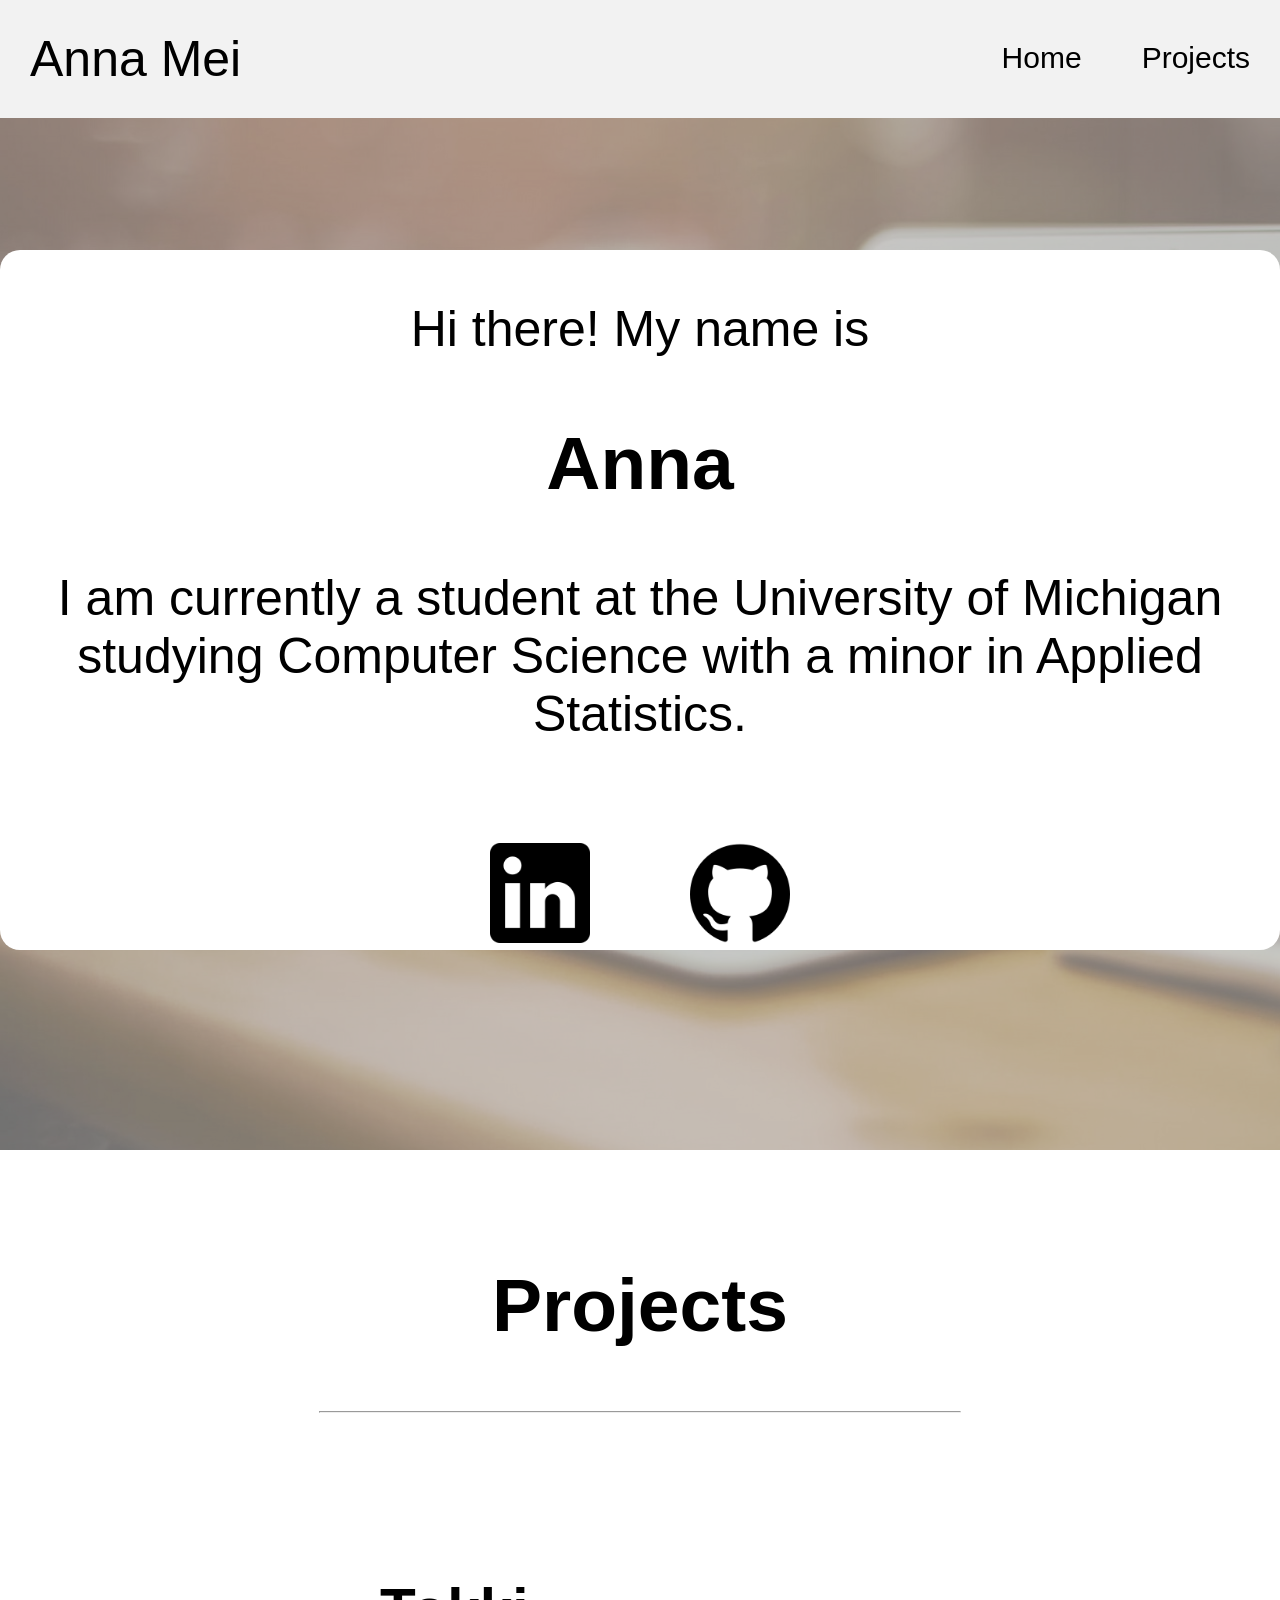
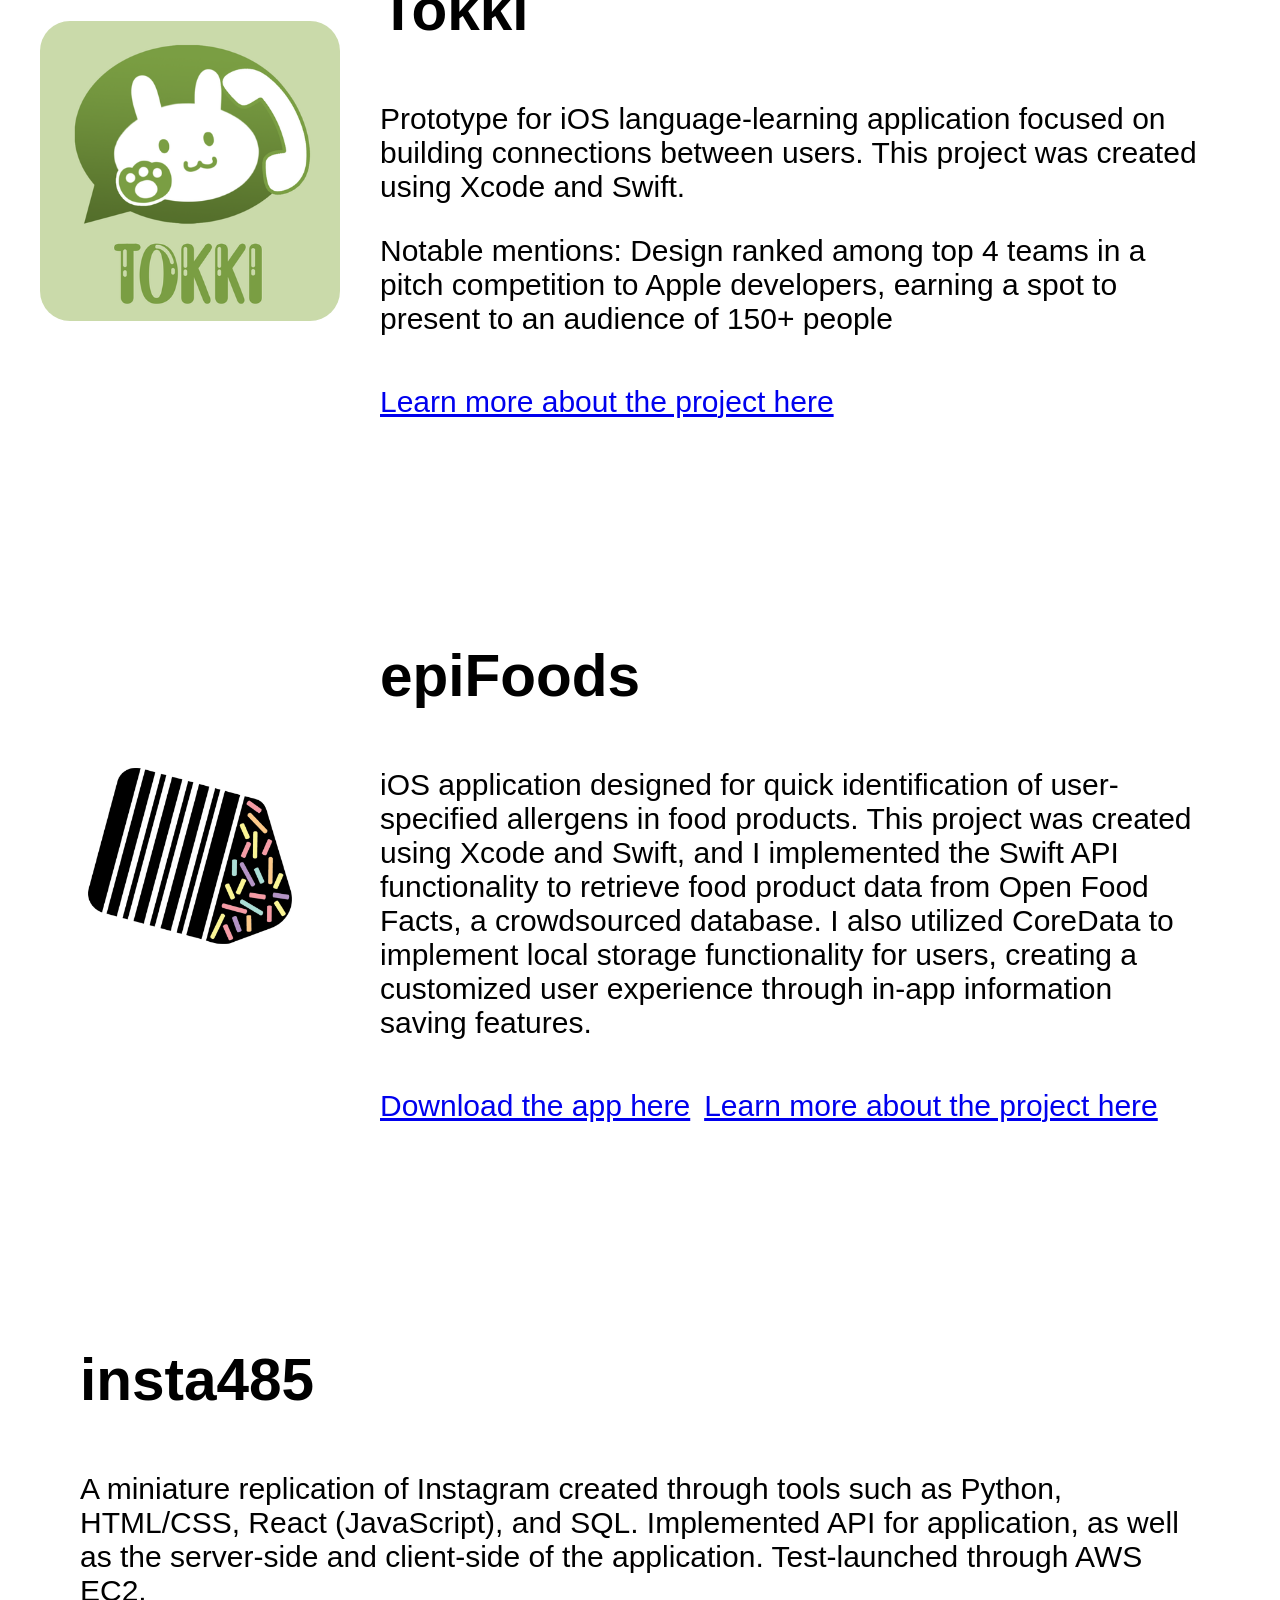
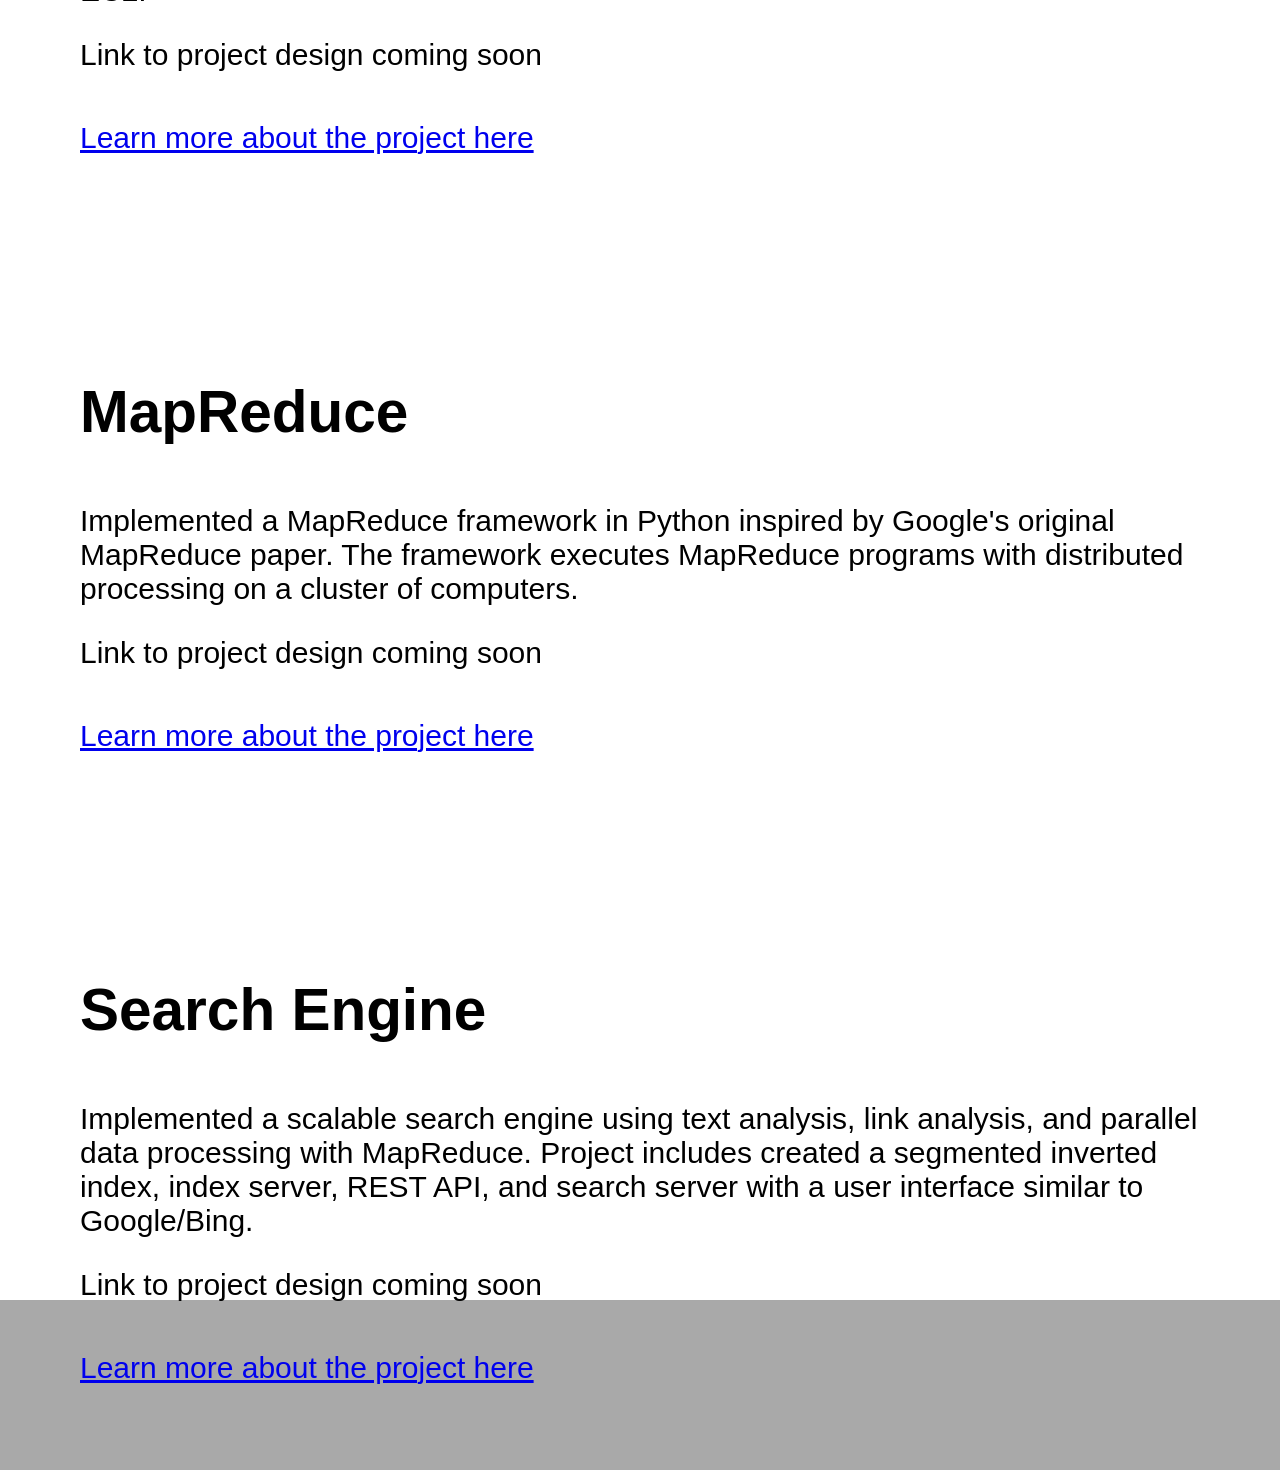
==== index.html @ 453af97c "Revised website files" ====
<!DOCTYPE html>
<html lang="en">
  <head>
    <link rel="stylesheet" type="text/css" href="css/style.css" />
  </head>
  <body>
    <div class="topnav">
      <div class="topnav-left">
        <a href="/">Anna Mei</a>
      </div>
      <div class="topnav-right">
        <a href="#home">Home</a>
        <a href="#projects">Projects</a>
      </div>
    </div>
    <section id="home" class="home-section">
      <div class="home-box-inside">
        <p>Hi there! My name is</p>
        <h1>Anna</h1>
        <p>
          I am currently a student at the University of Michigan studying
          Computer Science with a minor in Applied Statistics.
        </p>
        <div class="contact-info-links">
          <a href="https://www.linkedin.com/in/anna-mei-44677b21b/"
            ><img
              src="/uploads/linkedin-logo.png"
              alt="linkedin-profile"
              style="width: 100px"
          /></a>
          <a href="https://github.com/amei34"
            ><img
              src="/uploads/github-logo.png"
              alt="github-profile"
              style="width: 100px"
          /></a>
        </div>
      </div>
    </section>

    <section id="projects" class="project-section">
      <h1>Projects</h1>
      <hr style="width: 50%" />
      <div class="project">
        <img src="/uploads/tokki-logo.png" alt="tokki-logo" />
        <div class="project-description">
          <h3>Tokki</h3>
          <p>
            Prototype for iOS language-learning application focused on building
            connections between users. This project was created using Xcode and
            Swift.
          </p>
          <p>
            Notable mentions: Design ranked among top 4 teams in a pitch
            competition to Apple developers, earning a spot to present to an
            audience of 150+ people
          </p>
          <a href="https://www.eccchicago.org/2022-showcase.html"
            >Learn more about the project here</a
          >
        </div>
      </div>
      <div class="project">
        <img src="/uploads/epifoods-logo.png" alt="epifoods-logo" />
        <div class="project-description">
          <h3>epiFoods</h3>
          <p>
            iOS application designed for quick identification of user-specified
            allergens in food products. This project was created using Xcode and
            Swift, and I implemented the Swift API functionality to retrieve
            food product data from Open Food Facts, a crowdsourced database. I
            also utilized CoreData to implement local storage functionality for
            users, creating a customized user experience through in-app
            information saving features.
          </p>
          <a
            href="https://apps.apple.com/us/app/epifoods/id1658194725?itsct=apps_box_badge&itscg=30200"
            >Download the app here</a
          >
          <a
            href="https://www.eccchicago.org/2022-app-accelerator.html#epifoods"
            >Learn more about the project here</a
          >
        </div>
      </div>
      <div class="project">
        <div class="project-description">
          <h3>insta485</h3>
          <p>
            A miniature replication of Instagram created through tools such as
            Python, HTML/CSS, React (JavaScript), and SQL. Implemented API for
            application, as well as the server-side and client-side of the
            application. Test-launched through AWS EC2.
          </p>
          <p>Link to project design coming soon</p>
          <a href="https://eecs485staff.github.io/p3-insta485-clientside/"
            >Learn more about the project here</a
          >
        </div>
      </div>
      <div class="project">
        <div class="project-description">
          <h3>MapReduce</h3>
          <p>
            Implemented a MapReduce framework in Python inspired by Google's
            original MapReduce paper. The framework executes MapReduce programs
            with distributed processing on a cluster of computers.
          </p>
          <p>Link to project design coming soon</p>
          <a href="https://eecs485staff.github.io/p4-mapreduce/"
            >Learn more about the project here</a
          >
        </div>
      </div>
      <div class="project">
        <div class="project-description">
          <h3>Search Engine</h3>
          <p>
            Implemented a scalable search engine using text analysis, link
            analysis, and parallel data processing with MapReduce. Project
            includes created a segmented inverted index, index server, REST API,
            and search server with a user interface similar to Google/Bing.
          </p>
          <p>Link to project design coming soon</p>
          <a href="https://eecs485staff.github.io/p5-search-engine/"
            >Learn more about the project here</a
          >
        </div>
      </div>
    </section>
  </body>
</html>
---- css/style.css ----
body {
    margin: 0;
    font-family: -apple-system, BlinkMacSystemFont, sans-serif;
    background-image: url(/uploads/desktop.png);
    background-repeat: no-repeat;
    background-color: darkgray;
    background-blend-mode: soft-light;
    
}

/* Add a black background color to the top navigation */
.topnav {
    position: fixed;
    top: 0;
    width: 100%;
    background-color: #f2f2f2;
    display: flex;
    justify-content: space-between;
} 


/* Style the links inside the navigation bar */
.topnav-right a {
    float: left;
    color: black;
    text-align: center;
    padding: 41px 30px;
    text-decoration: none;
    font-size: 30px;
}

/* Change the color of links on hover */
.topnav-right a:hover {
    background-color: #ddd;
    color: black;
    text-decoration: underline;
}

.topnav-left a {
    float: left;
    color: black;
    text-align: center;
    padding: 30px;
    text-decoration: none;
    font-size: 50px;
}

.home-section {
    padding-top: 250px;
    display: flex;
    justify-content: center;
    text-align: center;
    color: black;
    font-size: 50px;
    height: 900px;
}

.home-box-inside {
    width: 1300px;
    height: 650px;
    text-align: center;
    opacity: 1;
    background-color: white;
    border-radius: 20px;
    padding-bottom: 50px;
    padding-left: 50px;
    padding-right: 50px;
}

.project-section {
    padding-top: 50px;
    background-size: cover;
    margin: 0;
    background-color: white;
    text-align: center;
    height: 3300px;
    font-size: 50px;
}

.project {
    padding:40px;
    display: flex;
    justify-content: space-evenly;
    text-align: left;
} 

.project img {
    border-radius: 30px;
    width: 300px;
    height: 300px;
    align-self: center;
    
}

.project-description {
    padding: 40px;
}
.project-description p {
    font-size: 30px;
}

.project-description a {
    font-size: 30px;
} 

.contact-info-links {
    display: flex;
    justify-content: center;
}

.contact-info-links img{
    padding: 50px;
}
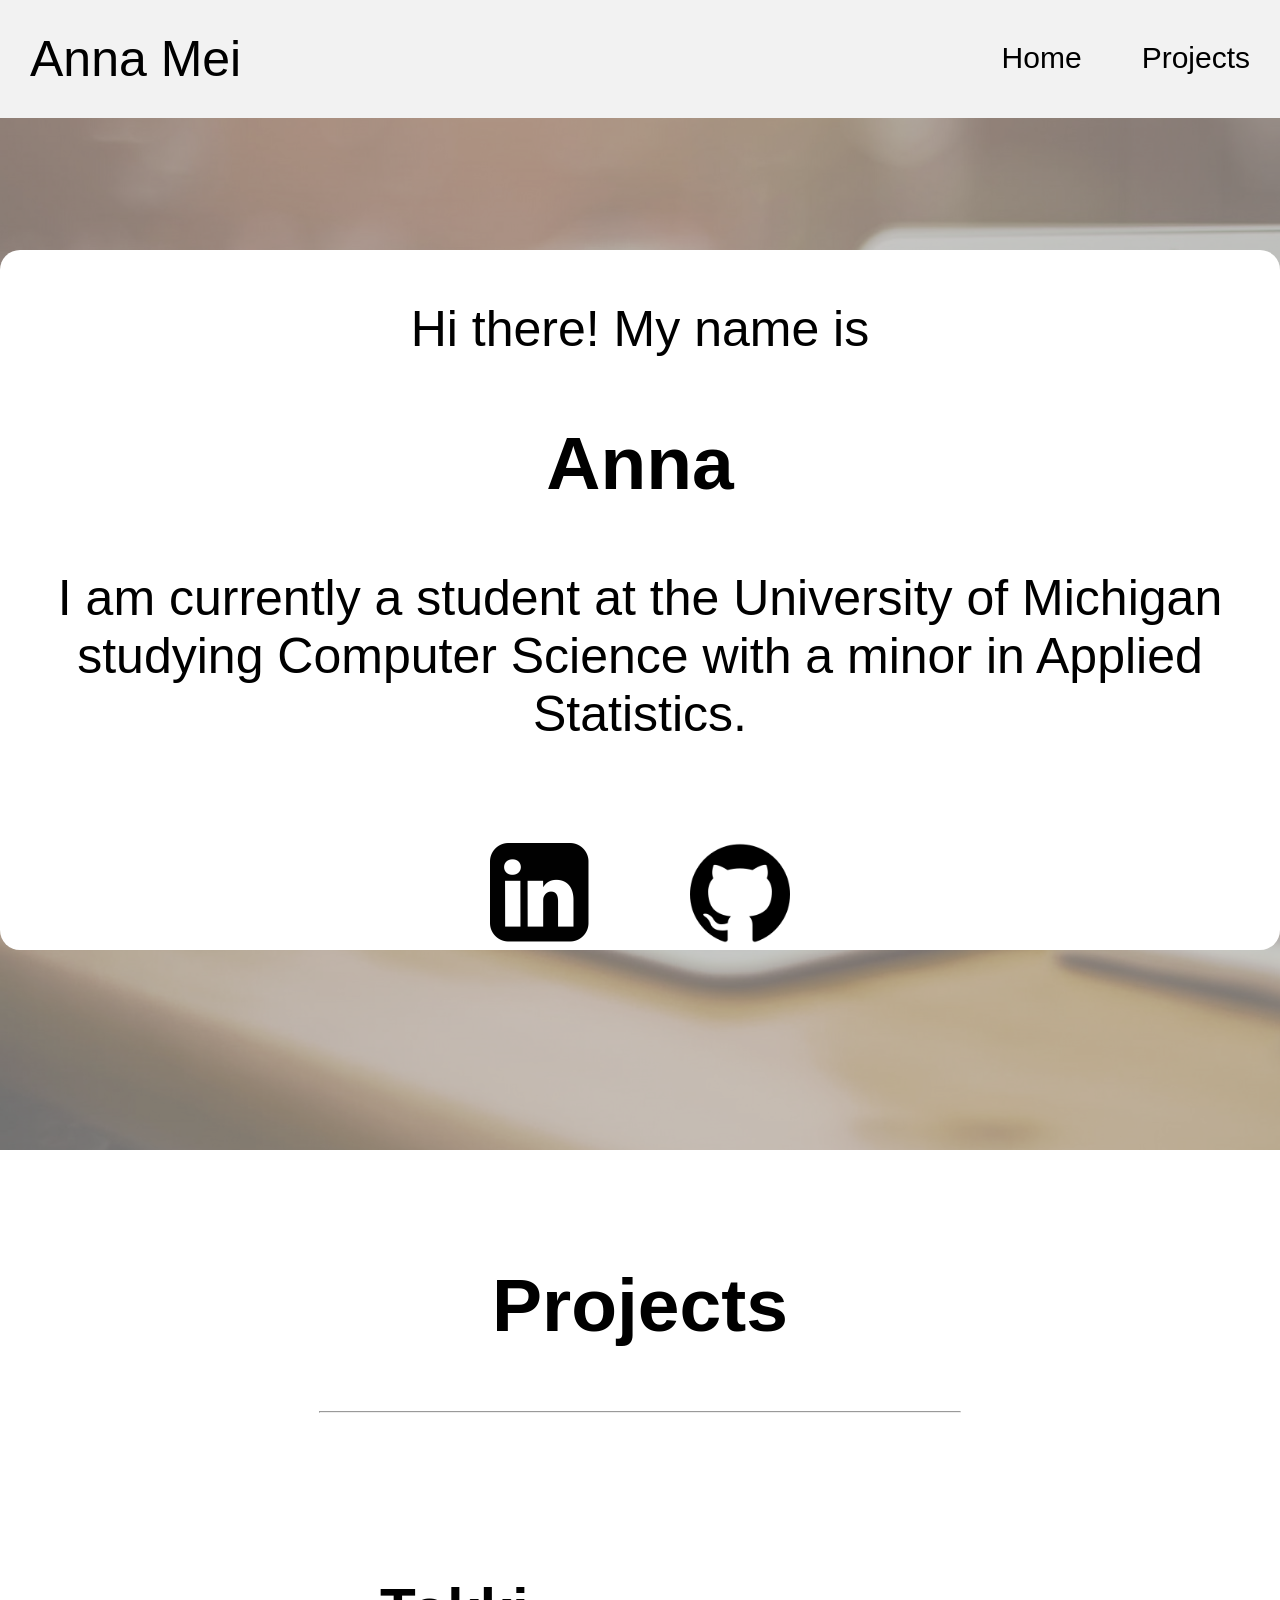
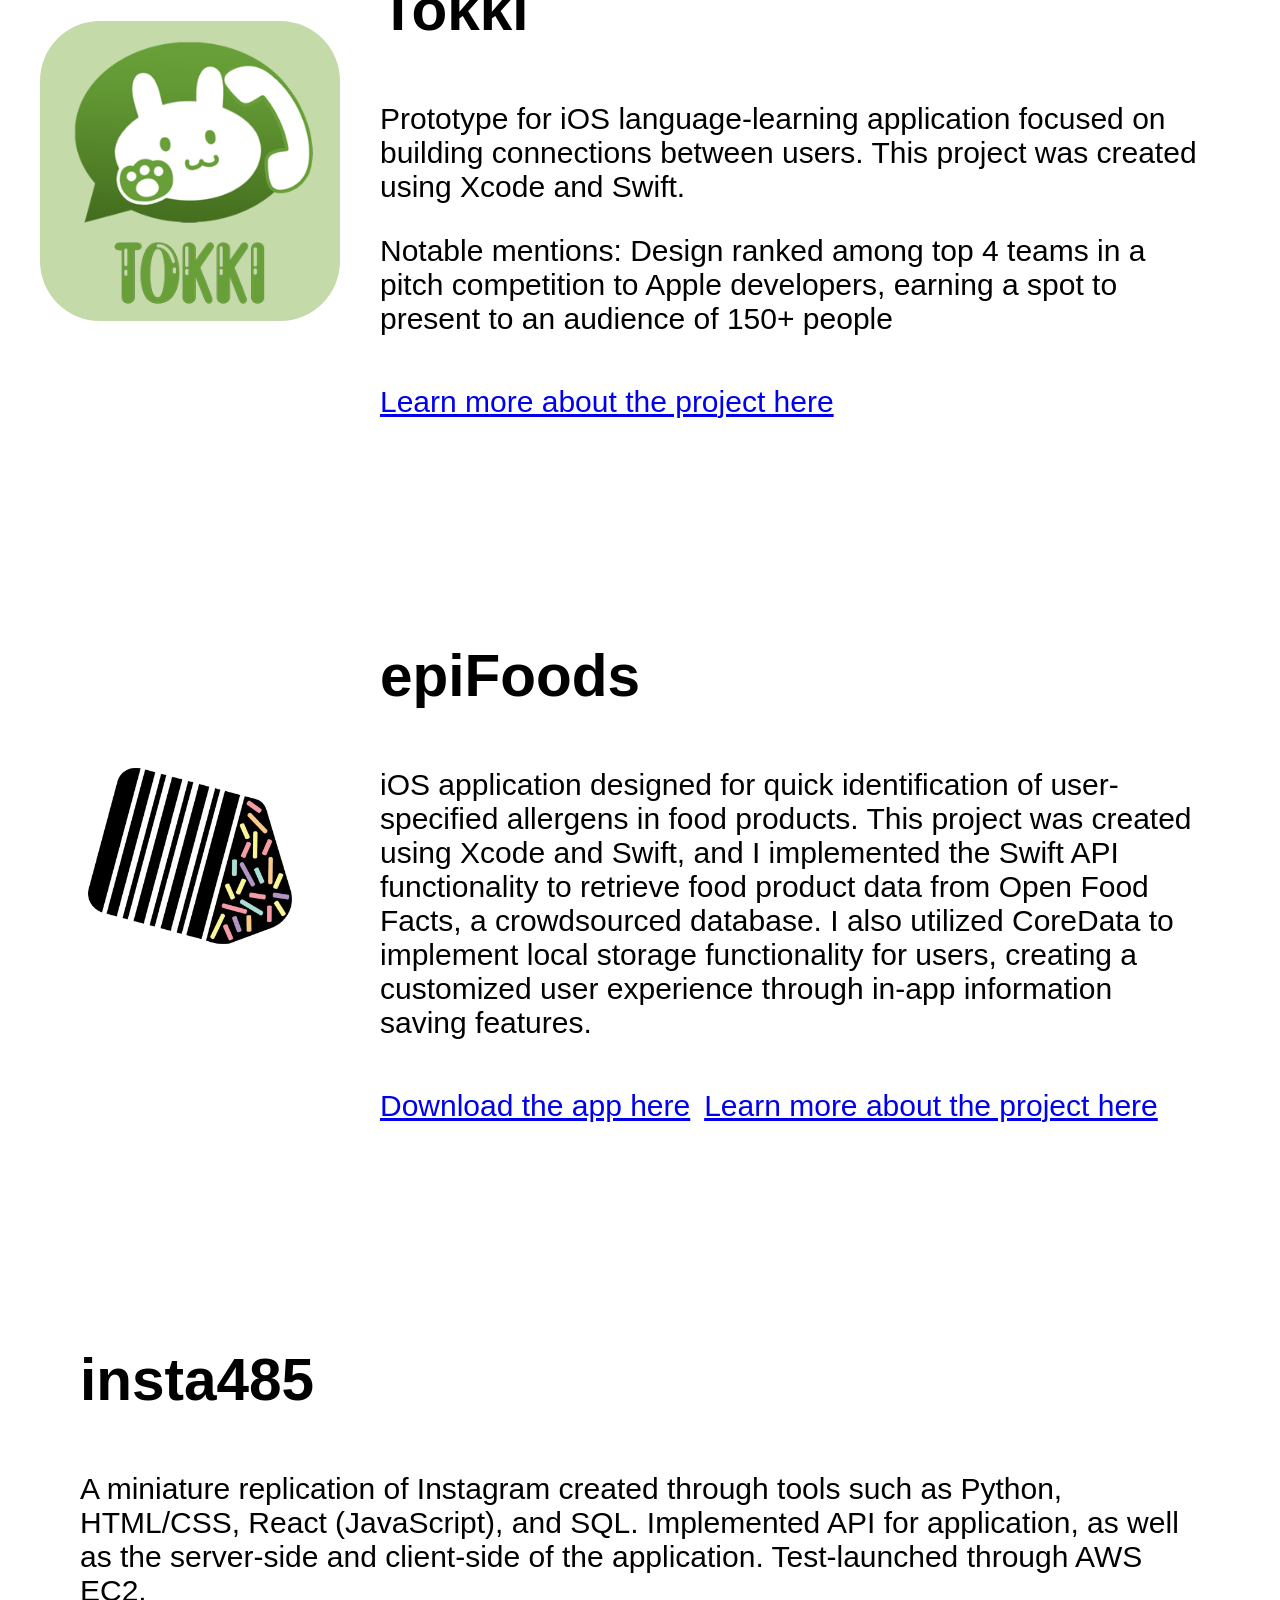
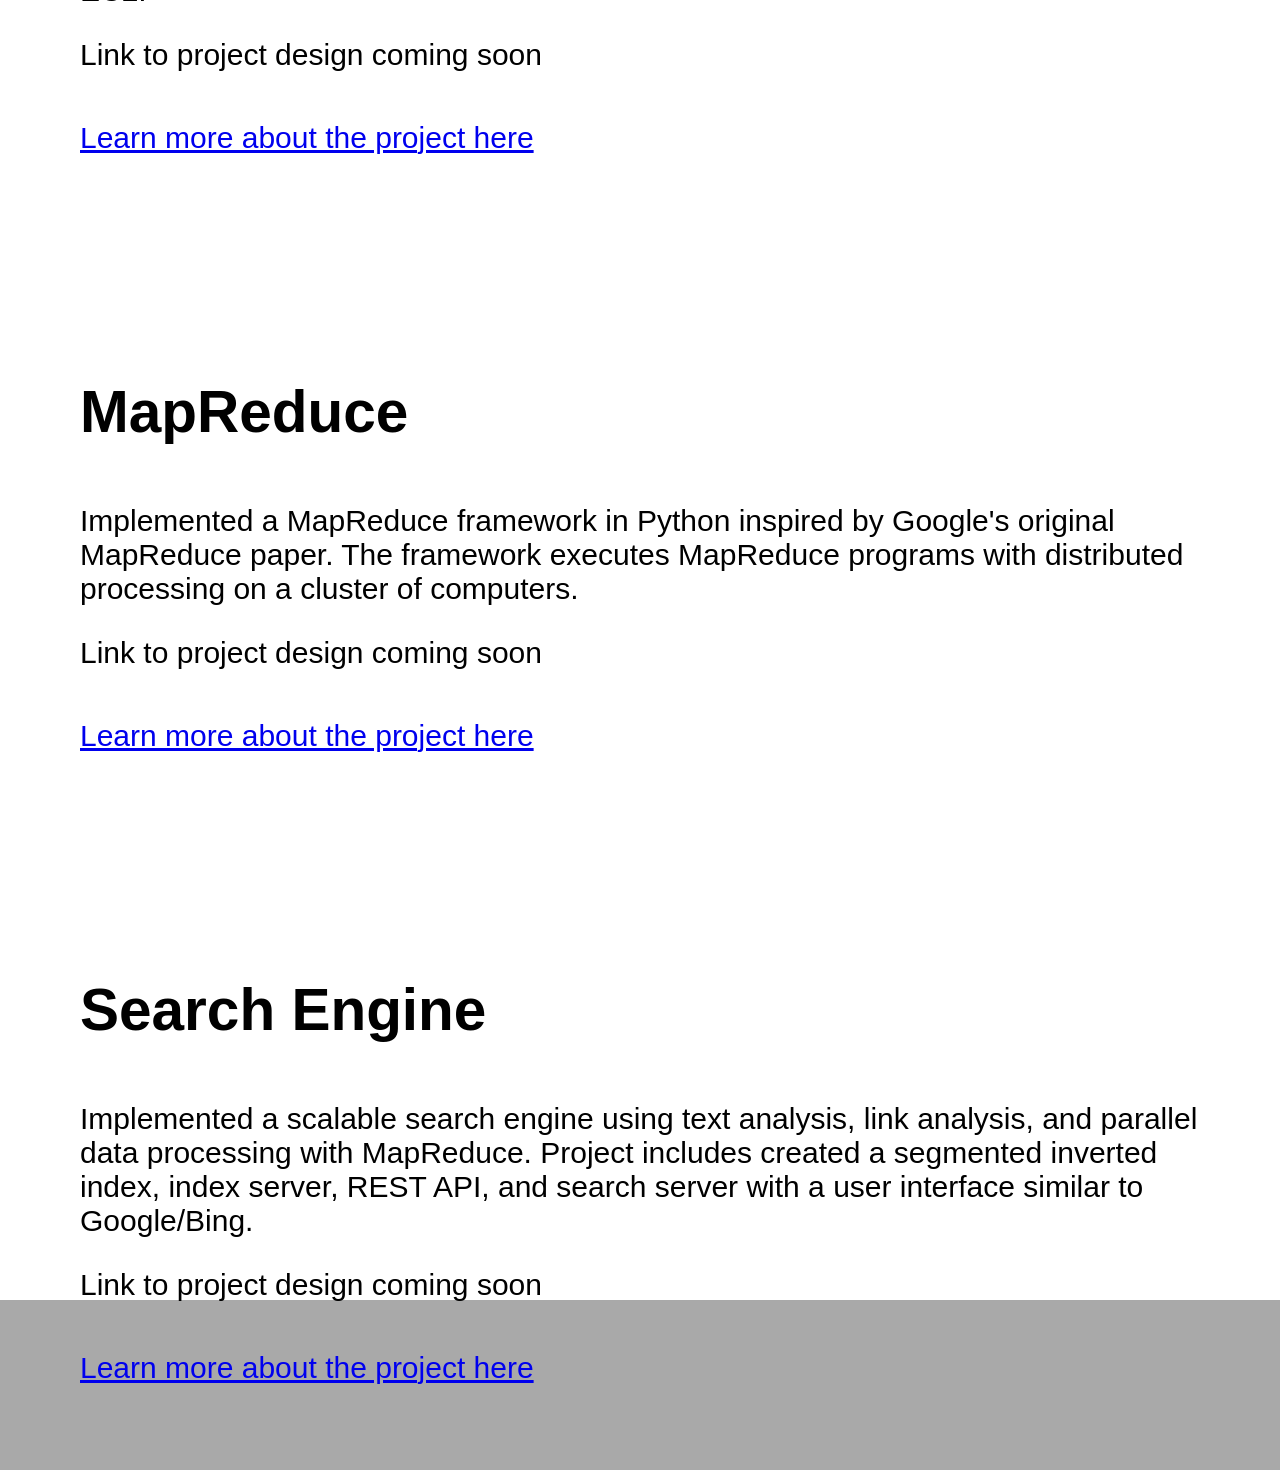
==== commit 37adff2f: "revised website items" ====
--- a/index.html
+++ b/index.html
@@ -1,7 +1,7 @@
 <!DOCTYPE html>
 <html lang="en">
   <head>
-    <link rel="stylesheet" type="text/css" href="css/style.css" />
+    <link rel="stylesheet" type="text/css" href="/style.css" />
   </head>
   <body>
     <div class="topnav">
--- a/style.css
+++ b/style.css
@@ -0,0 +1,110 @@
+body {
+    margin: 0;
+    font-family: -apple-system, BlinkMacSystemFont, sans-serif;
+    background-image: url(/uploads/desktop.png);
+    background-repeat: no-repeat;
+    background-color: darkgray;
+    background-blend-mode: soft-light;
+
+}
+
+.topnav {
+    position: fixed;
+    top: 0;
+    width: 100%;
+    background-color: #f2f2f2;
+    display: flex;
+    justify-content: space-between;
+}
+
+.topnav-right a {
+    float: left;
+    color: black;
+    text-align: center;
+    padding: 41px 30px;
+    text-decoration: none;
+    font-size: 30px;
+}
+
+.topnav-right a:hover {
+    background-color: #ddd;
+    color: black;
+    text-decoration: underline;
+}
+
+.topnav-left a {
+    float: left;
+    color: black;
+    text-align: center;
+    padding: 30px;
+    text-decoration: none;
+    font-size: 50px;
+}
+
+.home-section {
+    padding-top: 250px;
+    display: flex;
+    justify-content: center;
+    text-align: center;
+    color: black;
+    font-size: 50px;
+    height: 900px;
+}
+
+.home-box-inside {
+    width: 1300px;
+    height: 650px;
+    text-align: center;
+    opacity: 1;
+    background-color: white;
+    border-radius: 20px;
+    padding-bottom: 50px;
+    padding-left: 50px;
+    padding-right: 50px;
+}
+
+.project-section {
+    padding-top: 50px;
+    background-size: cover;
+    margin: 0;
+    background-color: white;
+    text-align: center;
+    height: 3300px;
+    font-size: 50px;
+}
+
+.project {
+    padding: 40px;
+    display: flex;
+    justify-content: space-evenly;
+    text-align: left;
+}
+
+.project img {
+    border-radius: 60px;
+    width: 300px;
+    height: 300px;
+    align-self: center;
+
+}
+
+.project-description {
+    padding: 40px;
+}
+
+.project-description p {
+    font-size: 30px;
+}
+
+.project-description a {
+    font-size: 30px;
+}
+
+.contact-info-links {
+    display: flex;
+    justify-content: center;
+}
+
+.contact-info-links img {
+    padding: 50px;
+}
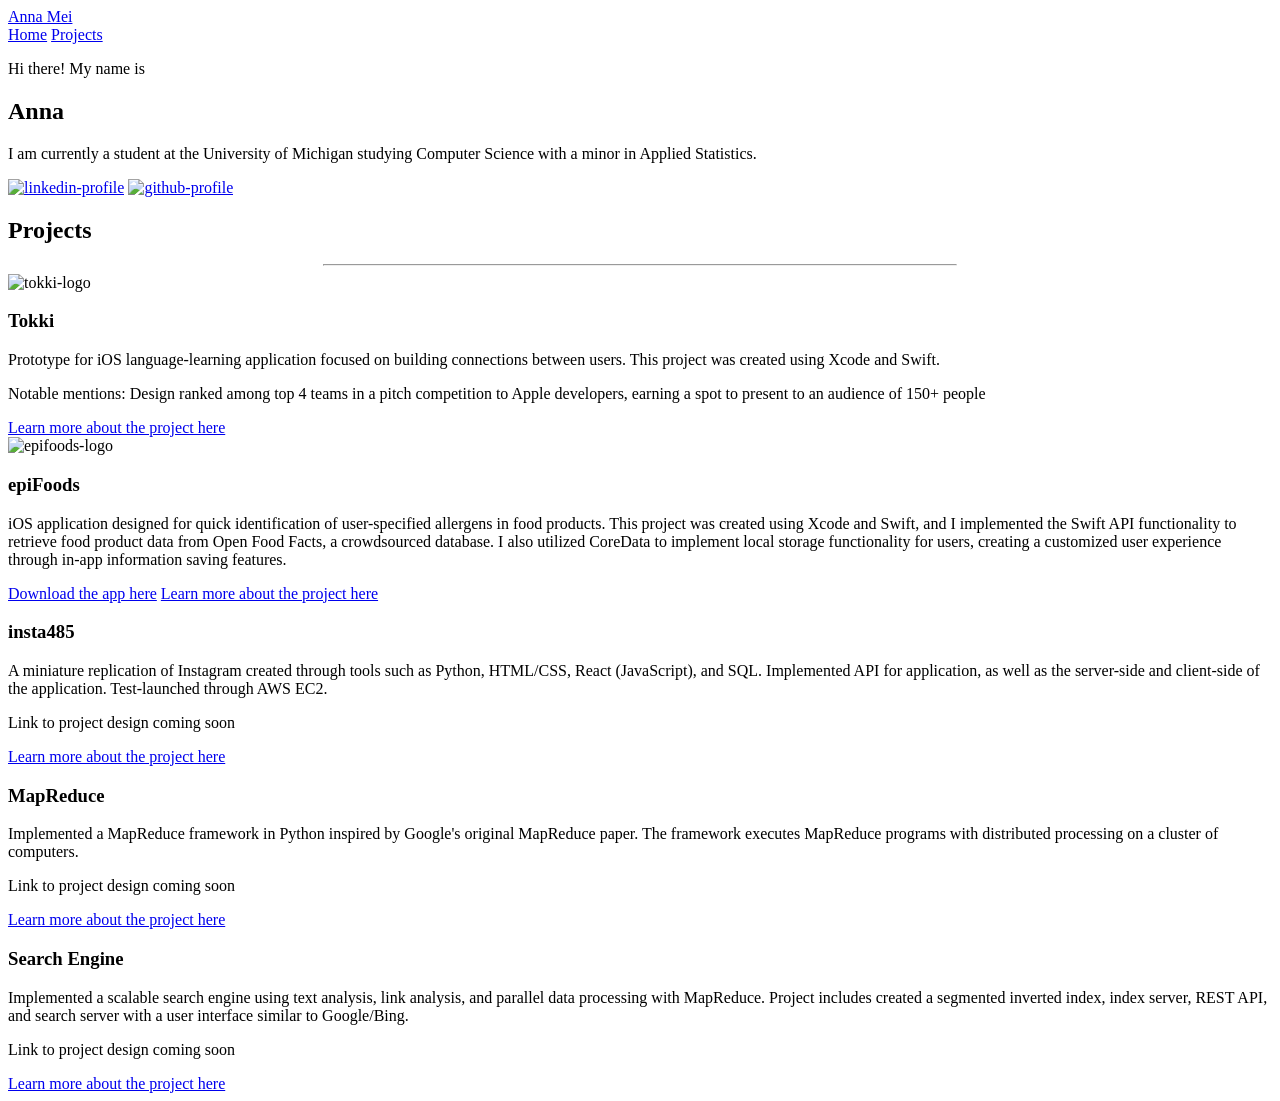
==== commit 850b790f: "revised paths for links" ====
--- a/index.html
+++ b/index.html
@@ -1,12 +1,12 @@
 <!DOCTYPE html>
 <html lang="en">
   <head>
-    <link rel="stylesheet" type="text/css" href="/style.css" />
+    <link rel="stylesheet" type="text/css" href="/website/style.css" />
   </head>
   <body>
     <div class="topnav">
       <div class="topnav-left">
-        <a href="/">Anna Mei</a>
+        <a href="/website/">Anna Mei</a>
       </div>
       <div class="topnav-right">
         <a href="#home">Home</a>
@@ -24,13 +24,13 @@
         <div class="contact-info-links">
           <a href="https://www.linkedin.com/in/anna-mei-44677b21b/"
             ><img
-              src="/uploads/linkedin-logo.png"
+              src="/website/uploads/linkedin-logo.png"
               alt="linkedin-profile"
               style="width: 100px"
           /></a>
           <a href="https://github.com/amei34"
             ><img
-              src="/uploads/github-logo.png"
+              src="/website/uploads/github-logo.png"
               alt="github-profile"
               style="width: 100px"
           /></a>
@@ -42,7 +42,7 @@
       <h1>Projects</h1>
       <hr style="width: 50%" />
       <div class="project">
-        <img src="/uploads/tokki-logo.png" alt="tokki-logo" />
+        <img src="/website/uploads/tokki-logo.png" alt="tokki-logo" />
         <div class="project-description">
           <h3>Tokki</h3>
           <p>
@@ -61,7 +61,7 @@
         </div>
       </div>
       <div class="project">
-        <img src="/uploads/epifoods-logo.png" alt="epifoods-logo" />
+        <img src="/website/uploads/epifoods-logo.png" alt="epifoods-logo" />
         <div class="project-description">
           <h3>epiFoods</h3>
           <p>
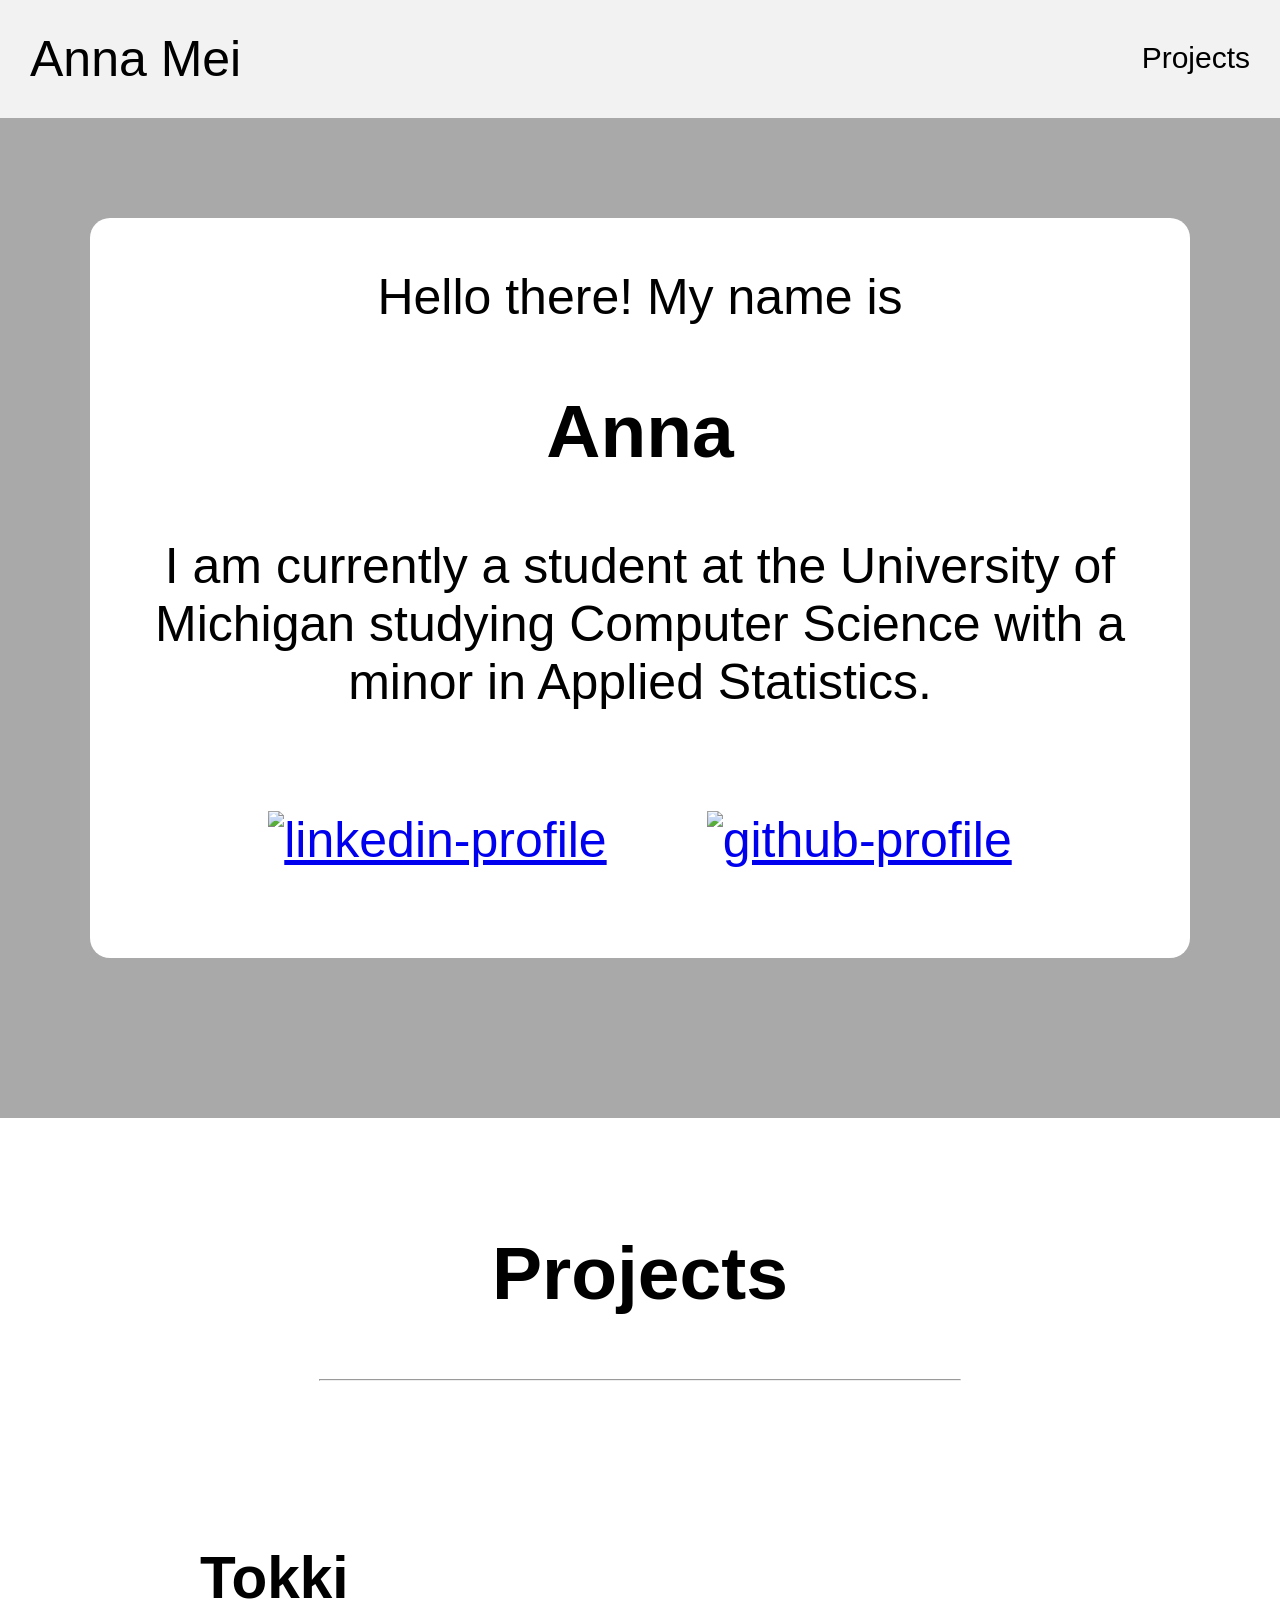
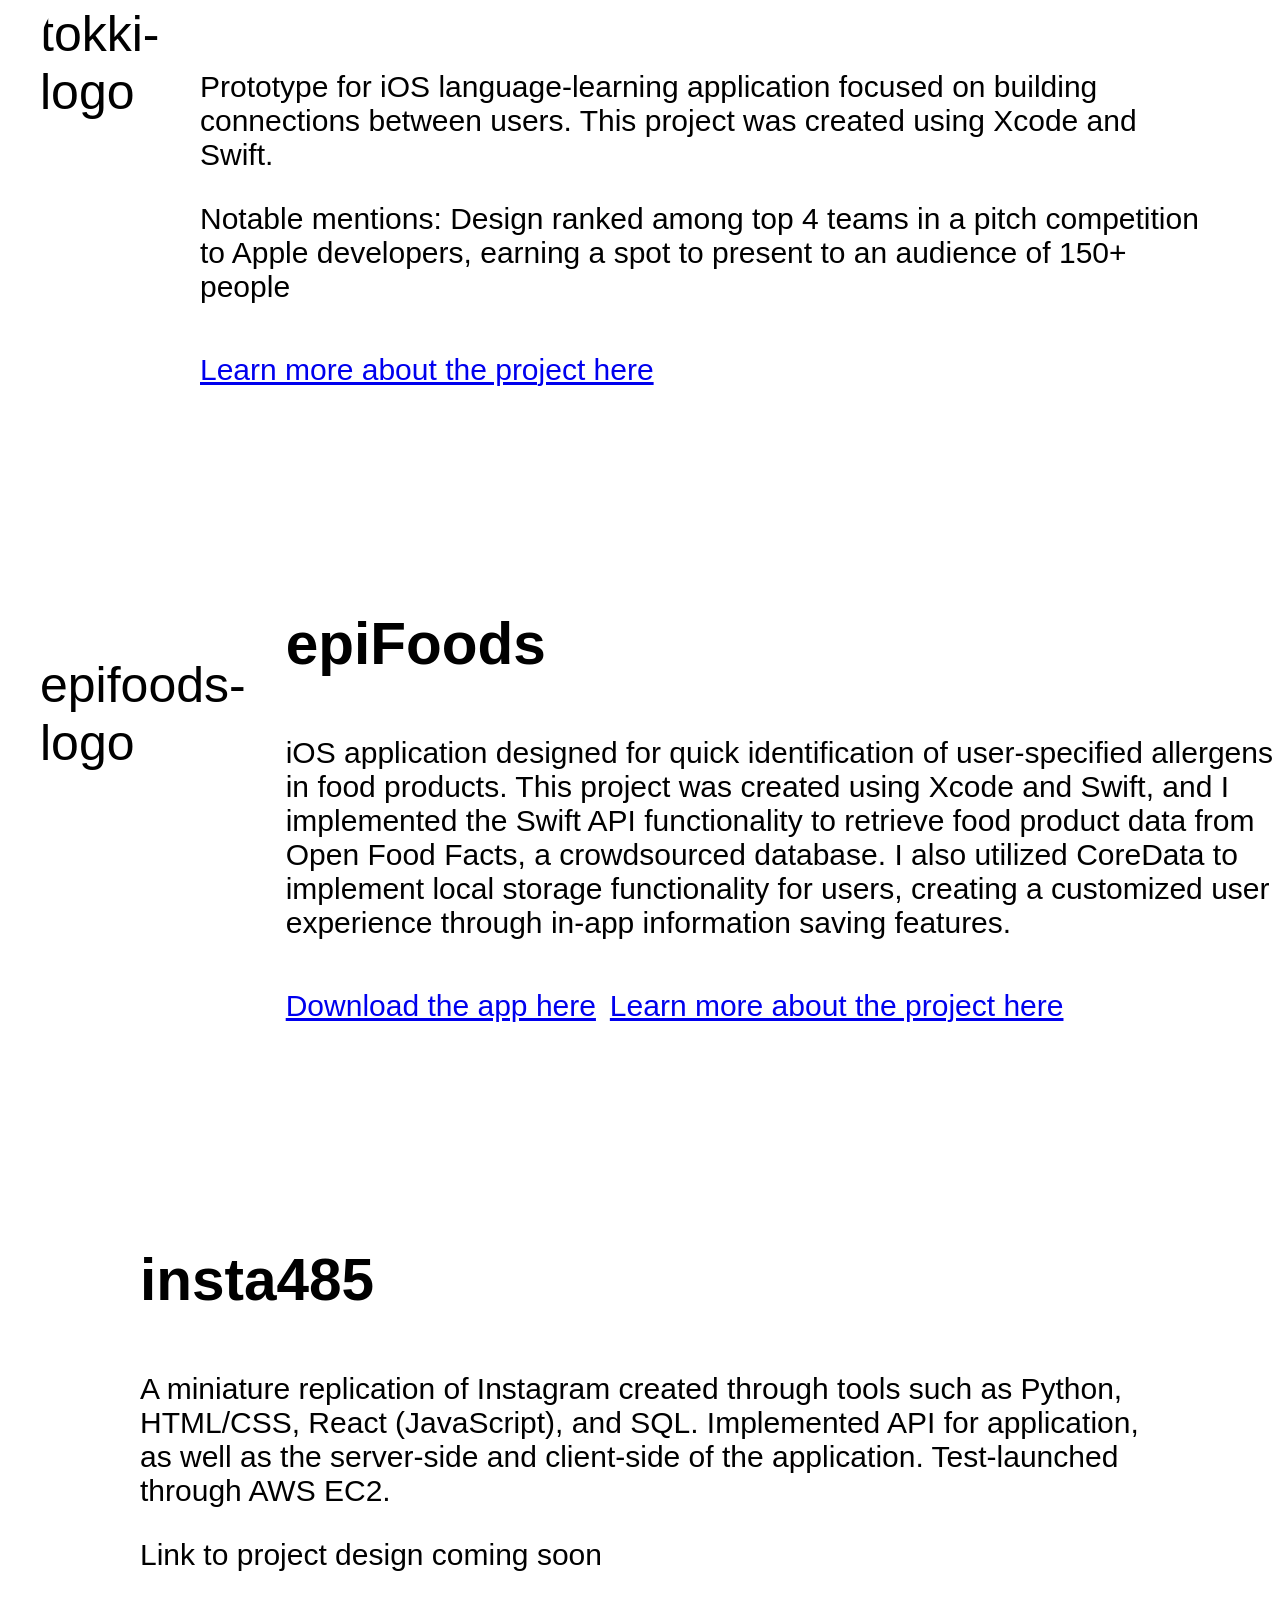
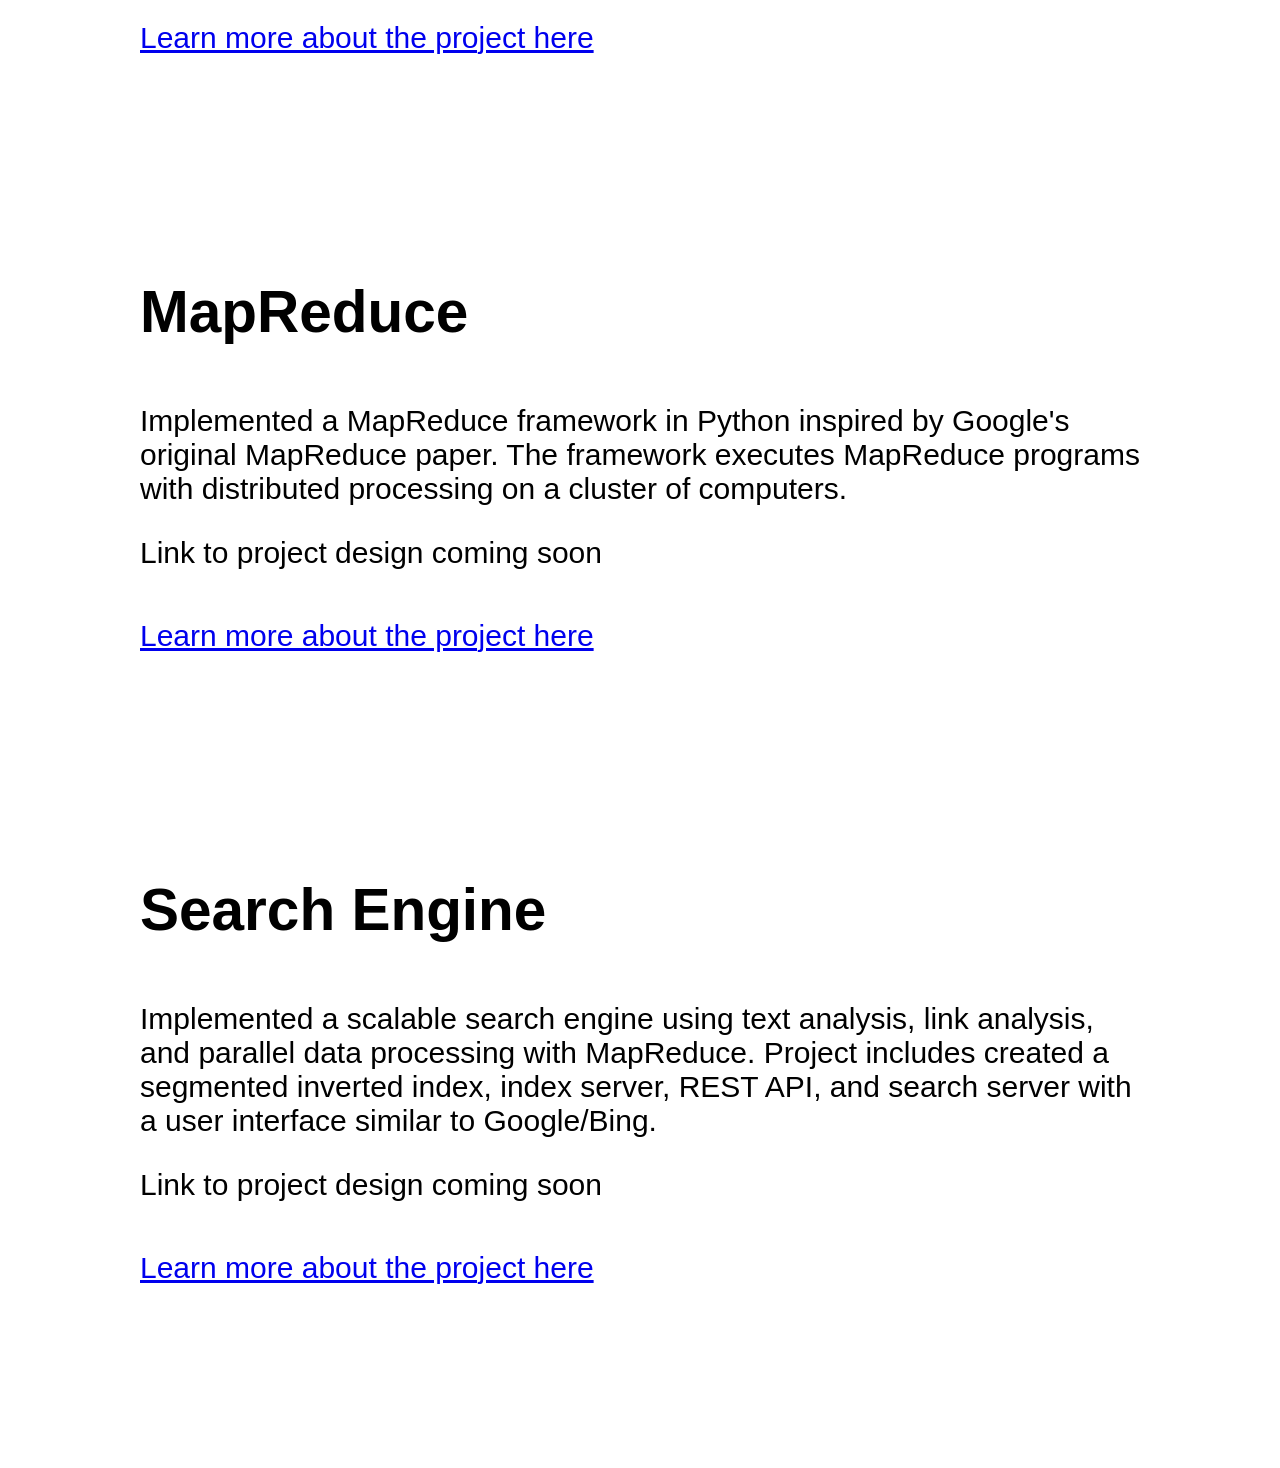
==== commit 24d470b3: "style edits for resizing screens" ====
--- a/index.html
+++ b/index.html
@@ -1,7 +1,7 @@
 <!DOCTYPE html>
 <html lang="en">
   <head>
-    <link rel="stylesheet" type="text/css" href="/website/style.css" />
+    <link rel="stylesheet" type="text/css" href="/style.css" />
   </head>
   <body>
     <div class="topnav">
@@ -9,13 +9,12 @@
         <a href="/website/">Anna Mei</a>
       </div>
       <div class="topnav-right">
-        <a href="#home">Home</a>
         <a href="#projects">Projects</a>
       </div>
     </div>
     <section id="home" class="home-section">
       <div class="home-box-inside">
-        <p>Hi there! My name is</p>
+        <p>Hello there! My name is</p>
         <h1>Anna</h1>
         <p>
           I am currently a student at the University of Michigan studying
--- a/style.css
+++ b/style.css
@@ -0,0 +1,122 @@
+body {
+    margin: 0 auto;
+    font-family: -apple-system, BlinkMacSystemFont, sans-serif;
+}
+
+.topnav {
+    top: 0;
+    width: 100%;
+    background-color: #f2f2f2;
+    display: flex;
+    justify-content: space-between;
+}
+
+.topnav-right a {
+    float: left;
+    color: black;
+    text-align: center;
+    padding: 41px 30px;
+    text-decoration: none;
+    font-size: 30px;
+}
+
+.topnav-right a:hover {
+    background-color: #ddd;
+    color: black;
+    text-decoration: underline;
+}
+
+.topnav-left a {
+    float: left;
+    color: black;
+    text-align: center;
+    padding: 30px;
+    text-decoration: none;
+    font-size: 50px;
+}
+
+.home-section {
+    padding-top: 100px;
+    display: flex;
+    justify-content: center;
+    text-align: center;
+    color: black;
+    font-size: 50px;
+    height: 900px;
+    background-image: url(/website/uploads/desktop.png);
+    background-repeat: no-repeat;
+    background-color: darkgray;
+    background-blend-mode: soft-light;
+}
+
+.home-box-inside {
+    /* position: fixed; */
+    width: 1000px;
+    height: 690px;
+    text-align: center;
+    opacity: 1;
+    background-color: white;
+    border-radius: 20px;
+    padding-bottom: 50px;
+    padding-left: 50px;
+    padding-right: 50px;
+}
+
+.home-box-inside p {
+    resize: none;
+    width: 1000px;
+}
+
+.home-box-inside h1 {
+    resize: none;
+}
+
+.project-section {
+    padding-top: 50px;
+    background-size: cover;
+    margin: 0;
+    background-color: white;
+    text-align: center;
+    height: 3500px;
+    font-size: 50px;
+}
+
+.project {
+    padding: 40px;
+    display: flex;
+    justify-content: space-evenly;
+    text-align: left;
+}
+
+.project img {
+    border-radius: 60px;
+    width: 300px;
+    height: 300px;
+    align-self: center;
+
+}
+
+.project-description {
+    padding: 40px;
+}
+
+.project-description p {
+    font-size: 30px;
+    resize: none;
+    width: 1000px;
+}
+
+.project-description a {
+    font-size: 30px;
+}
+
+
+
+.contact-info-links {
+    display: flex;
+    justify-content: center;
+}
+
+.contact-info-links img {
+    padding: 50px;
+}
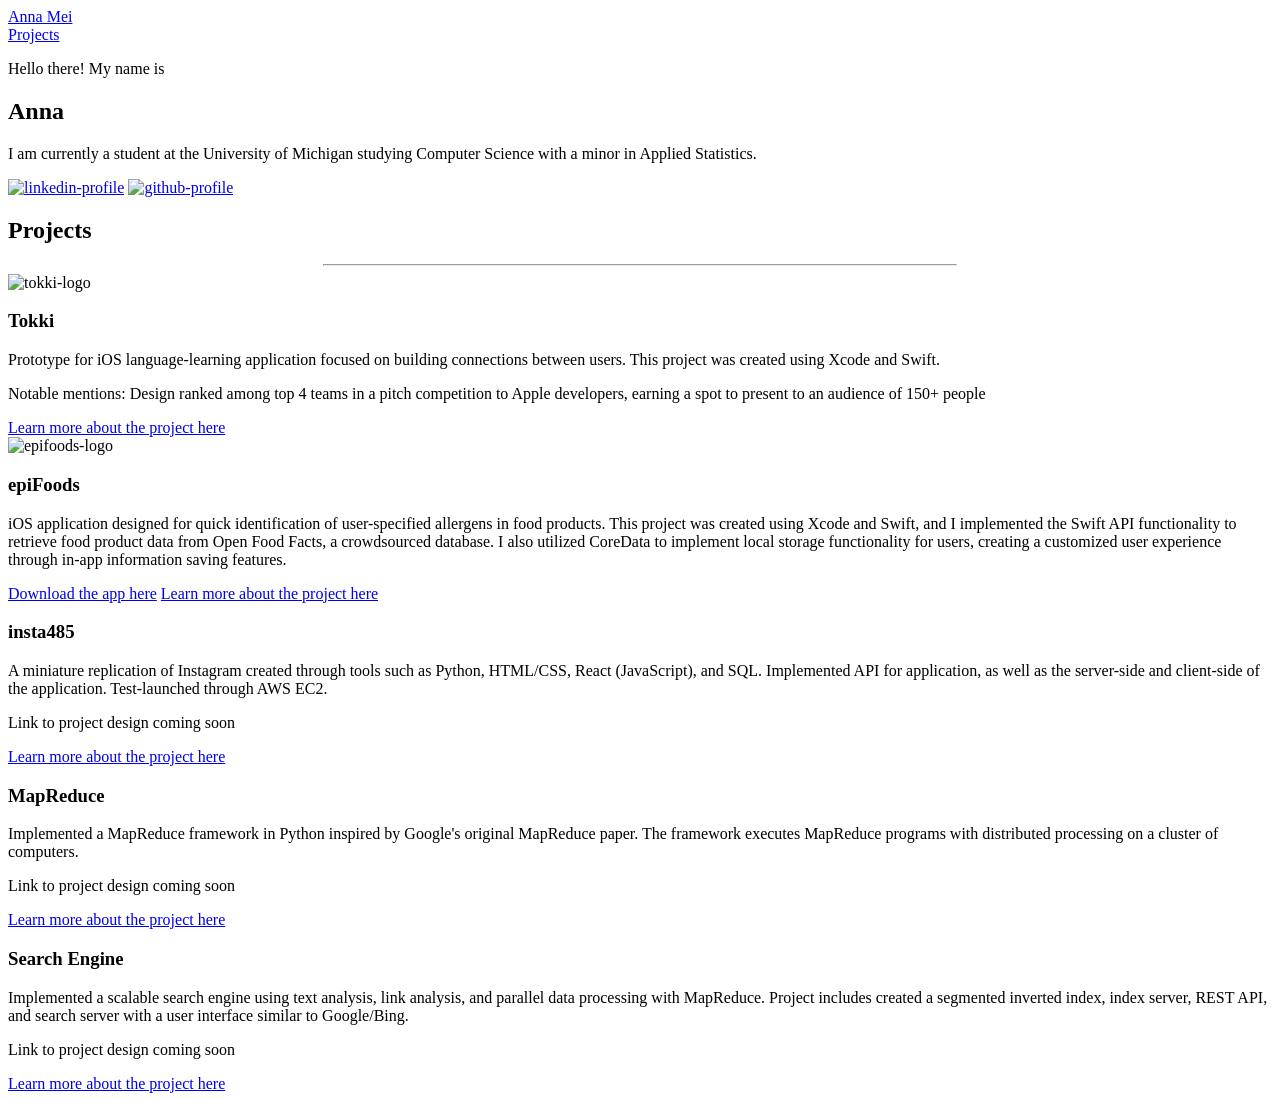
==== commit e0b89db4: "fixed css bug" ====
--- a/index.html
+++ b/index.html
@@ -1,7 +1,7 @@
 <!DOCTYPE html>
 <html lang="en">
   <head>
-    <link rel="stylesheet" type="text/css" href="/style.css" />
+    <link rel="stylesheet" type="text/css" href="/website/style.css" />
   </head>
   <body>
     <div class="topnav">
